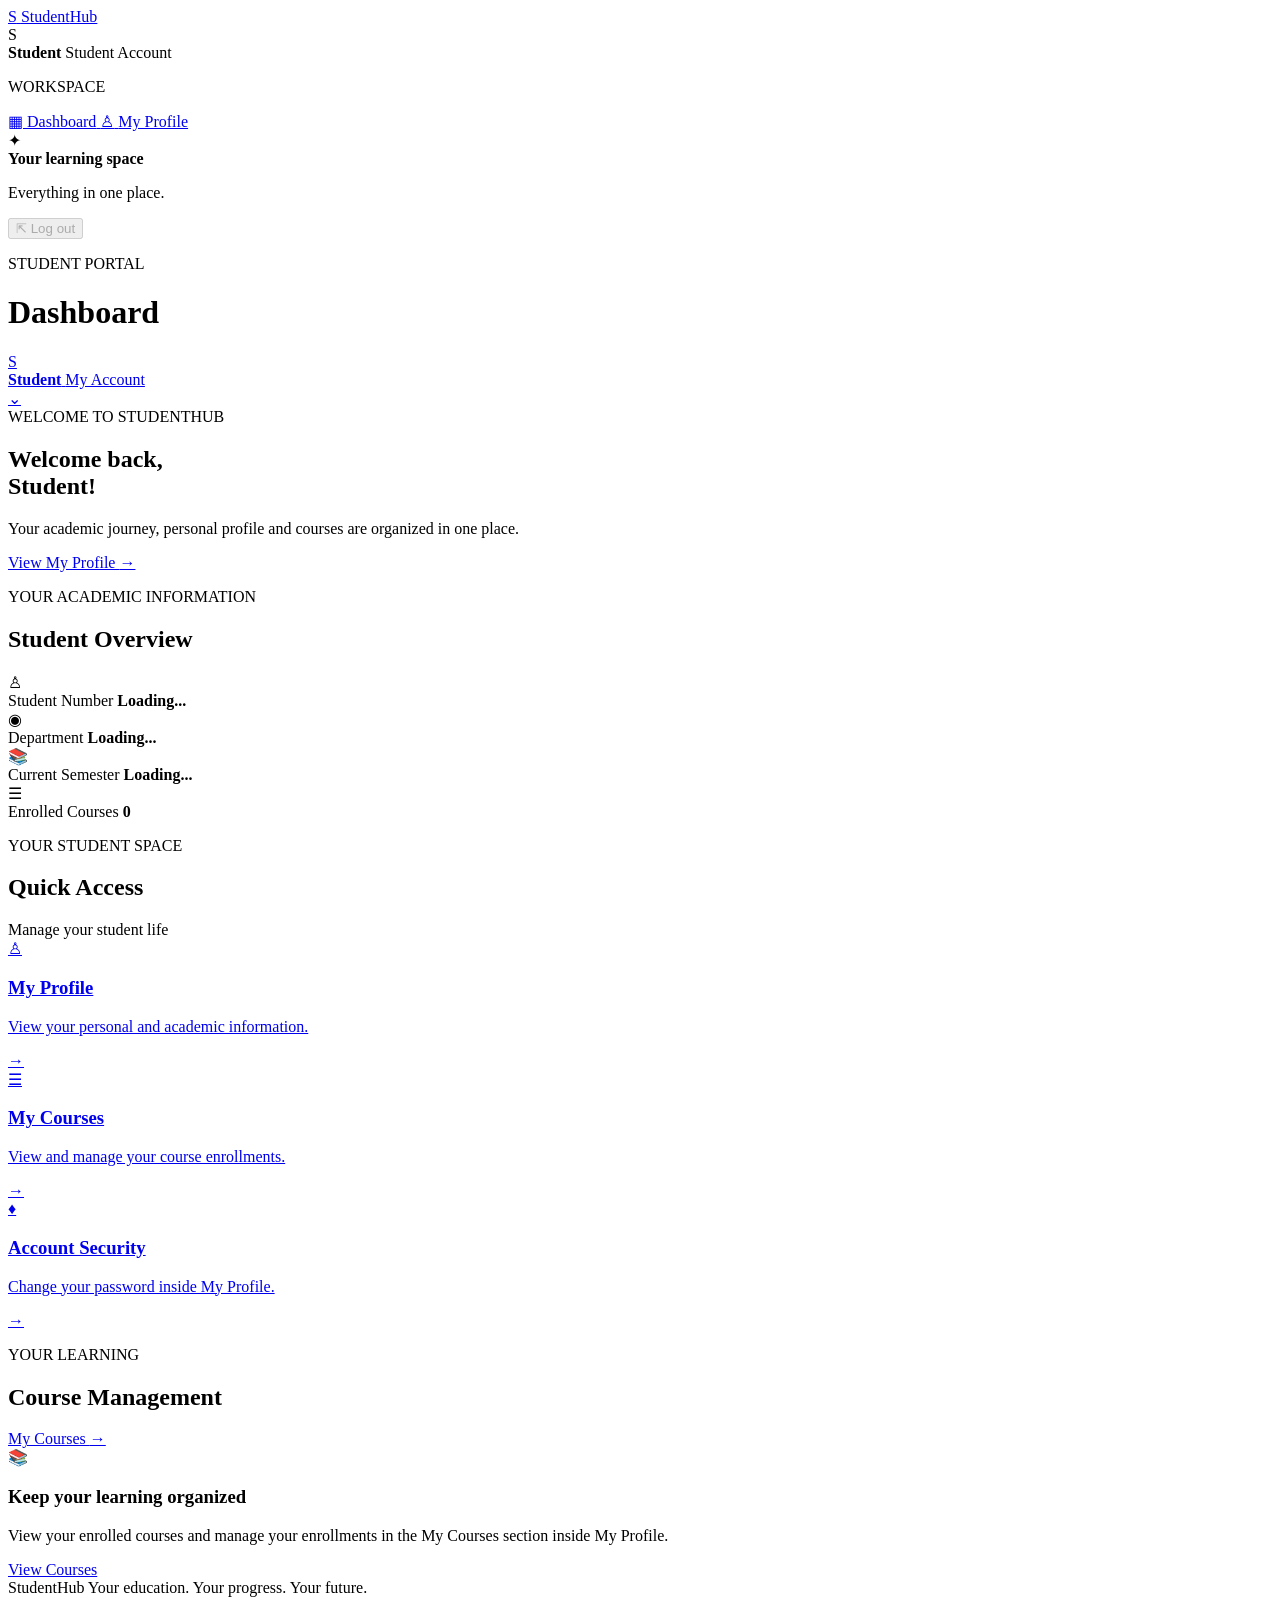
==== src/main/resources/static/dashboard.html @ e9e197cc "Initial commit: StudentHub student management portal" ====
<!DOCTYPE html>
<html lang="en">
<head>
    <meta charset="UTF-8">
    <meta name="viewport" content="width=device-width, initial-scale=1.0">

    <title>StudentHub | Dashboard</title>

    <link rel="stylesheet" href="/css/dashboard.css?v=20261020-welcome1">
    <script src="/js/dashboard.js?v=20261020-welcome1" defer></script>
</head>

<body>

<div class="app-layout">

    <!-- Sidebar -->
    <aside class="sidebar">

        <a href="/" class="brand">
            <span class="brand-icon">S</span>
            <span>Student<span class="brand-accent">Hub</span></span>
        </a>

        <div class="student-mini-profile">
            <div class="avatar">S</div>

            <div class="mini-profile-text">
                <strong id="sidebarStudentName">Student</strong>
                <span>Student Account</span>
            </div>
        </div>

        <p class="nav-label">WORKSPACE</p>

        <nav class="sidebar-nav">
            <a href="/dashboard.html" class="nav-item active">
                <span class="nav-icon">&#9638;</span>
                <span>Dashboard</span>
            </a>

            <a href="/profile.html" class="nav-item">
                <span class="nav-icon">&#9817;</span>
                <span>My Profile</span>
            </a>
        </nav>

        <div class="sidebar-bottom">

            <div class="sidebar-info">
                <span class="sidebar-info-icon">&#10022;</span>

                <div>
                    <strong>Your learning space</strong>
                    <p>Everything in one place.</p>
                </div>
            </div>

            <form id="logoutForm" action="/logout" method="post">

                <input
                    type="hidden"
                    name="_csrf"
                    id="logoutCsrfToken"
                    value="">

                <button
                    type="submit"
                    id="logoutButton"
                    class="nav-item logout-item"
                    disabled>

                    <span class="nav-icon">&#8689;</span>
                    <span>Log out</span>
                </button>

            </form>

        </div>
    </aside>

    <!-- Main content -->
    <main class="main-content">

        <header class="topbar">

            <div>
                <p class="eyebrow">STUDENT PORTAL</p>
                <h1>Dashboard</h1>
            </div>

            <a href="/profile.html" class="account-chip">

                <div class="account-avatar">S</div>

                <div class="account-text">
                    <strong id="topbarStudentName">Student</strong>
                    <span>My Account</span>
                </div>

                <span class="account-arrow">&#8964;</span>

            </a>

        </header>

        <!-- Welcome banner with supplied background image -->
        <section class="welcome-banner">

            <div class="welcome-copy">

                <span class="welcome-tag">WELCOME TO STUDENTHUB</span>

                <h2>
                    Welcome back,<br>
                    <span id="welcomeStudentName">Student!</span>
                </h2>

                <p>
                    Your academic journey, personal profile and courses
                    are organized in one place.
                </p>

                <a href="/profile.html" class="banner-button">
                    View My Profile <span>&rarr;</span>
                </a>

            </div>

        </section>

        <!-- Student overview -->
        <section class="overview-section">

            <div class="section-heading">
                <div>
                    <p class="eyebrow">YOUR ACADEMIC INFORMATION</p>
                    <h2>Student Overview</h2>
                </div>
            </div>

            <p
                id="dashboardMessage"
                class="dashboard-message"
                role="status"
                aria-live="polite"
                hidden>
            </p>

            <div class="overview-grid">

                <article class="overview-card">
                    <div class="overview-icon student-icon">&#9817;</div>

                    <div>
                        <span class="overview-label">Student Number</span>
                        <strong id="studentNumber">Loading...</strong>
                    </div>
                </article>

                <article class="overview-card">
                    <div class="overview-icon department-icon">&#9673;</div>

                    <div>
                        <span class="overview-label">Department</span>
                        <strong id="studentDepartment">Loading...</strong>
                    </div>
                </article>

                <article class="overview-card">
                    <div class="overview-icon semester-icon">&#128218;</div>

                    <div>
                        <span class="overview-label">Current Semester</span>
                        <strong id="studentSemester">Loading...</strong>
                    </div>
                </article>

                <article class="overview-card">
                    <div class="overview-icon courses-icon">&#9776;</div>

                    <div>
                        <span class="overview-label">Enrolled Courses</span>
                        <strong id="enrolledCourseCount">0</strong>
                    </div>
                </article>

            </div>
        </section>

        <!-- Quick access -->
        <section class="quick-section">

            <div class="section-heading">
                <div>
                    <p class="eyebrow">YOUR STUDENT SPACE</p>
                    <h2>Quick Access</h2>
                </div>

                <span class="section-note">Manage your student life</span>
            </div>

            <div class="quick-grid">

                <a href="/profile.html#details" class="quick-card">
                    <div class="quick-icon profile-icon">&#9817;</div>

                    <div class="quick-card-content">
                        <h3>My Profile</h3>
                        <p>View your personal and academic information.</p>
                    </div>

                    <span class="card-arrow">&rarr;</span>
                </a>

                <a href="/profile.html#courses" class="quick-card">
                    <div class="quick-icon courses-icon">&#9776;</div>

                    <div class="quick-card-content">
                        <h3>My Courses</h3>
                        <p>View and manage your course enrollments.</p>
                    </div>

                    <span class="card-arrow">&rarr;</span>
                </a>

                <a href="/profile.html#password" class="quick-card">
                    <div class="quick-icon security-icon">&#9830;</div>

                    <div class="quick-card-content">
                        <h3>Account Security</h3>
                        <p>Change your password inside My Profile.</p>
                    </div>

                    <span class="card-arrow">&rarr;</span>
                </a>

            </div>
        </section>

        <!-- Course information -->
        <section class="courses-section">

            <div class="section-heading">
                <div>
                    <p class="eyebrow">YOUR LEARNING</p>
                    <h2>Course Management</h2>
                </div>

                <a href="/profile.html#courses" class="text-link">
                    My Courses <span>&rarr;</span>
                </a>
            </div>

            <div class="course-summary">

                <div class="course-summary-icon">&#128218;</div>

                <div class="course-summary-content">
                    <h3>Keep your learning organized</h3>

                    <p>
                        View your enrolled courses and manage your
                        enrollments in the My Courses section inside My Profile.
                    </p>
                </div>

                <a href="/profile.html#courses" class="outline-button">
                    View Courses
                </a>

            </div>
        </section>

        <footer class="dashboard-footer">
            <span>StudentHub</span>
            <span>Your education. Your progress. Your future.</span>
        </footer>

    </main>
</div>

<!-- Get CSRF token for the logout POST request -->
<script>
document.addEventListener("DOMContentLoaded", function () {

    const tokenInput = document.getElementById("logoutCsrfToken");
    const logoutButton = document.getElementById("logoutButton");

    fetch("/api/auth/csrf", {
        method: "GET",
        credentials: "same-origin",
        headers: {
            "Accept": "application/json"
        }
    })
    .then(function (response) {
        if (!response.ok) {
            throw new Error("Unable to obtain CSRF token.");
        }

        return response.json();
    })
    .then(function (data) {
        tokenInput.value = data.token;
        logoutButton.disabled = false;
    })
    .catch(function (error) {
        console.error("Logout preparation failed:", error);
        logoutButton.disabled = true;
    });

});
</script>

</body>
</html>
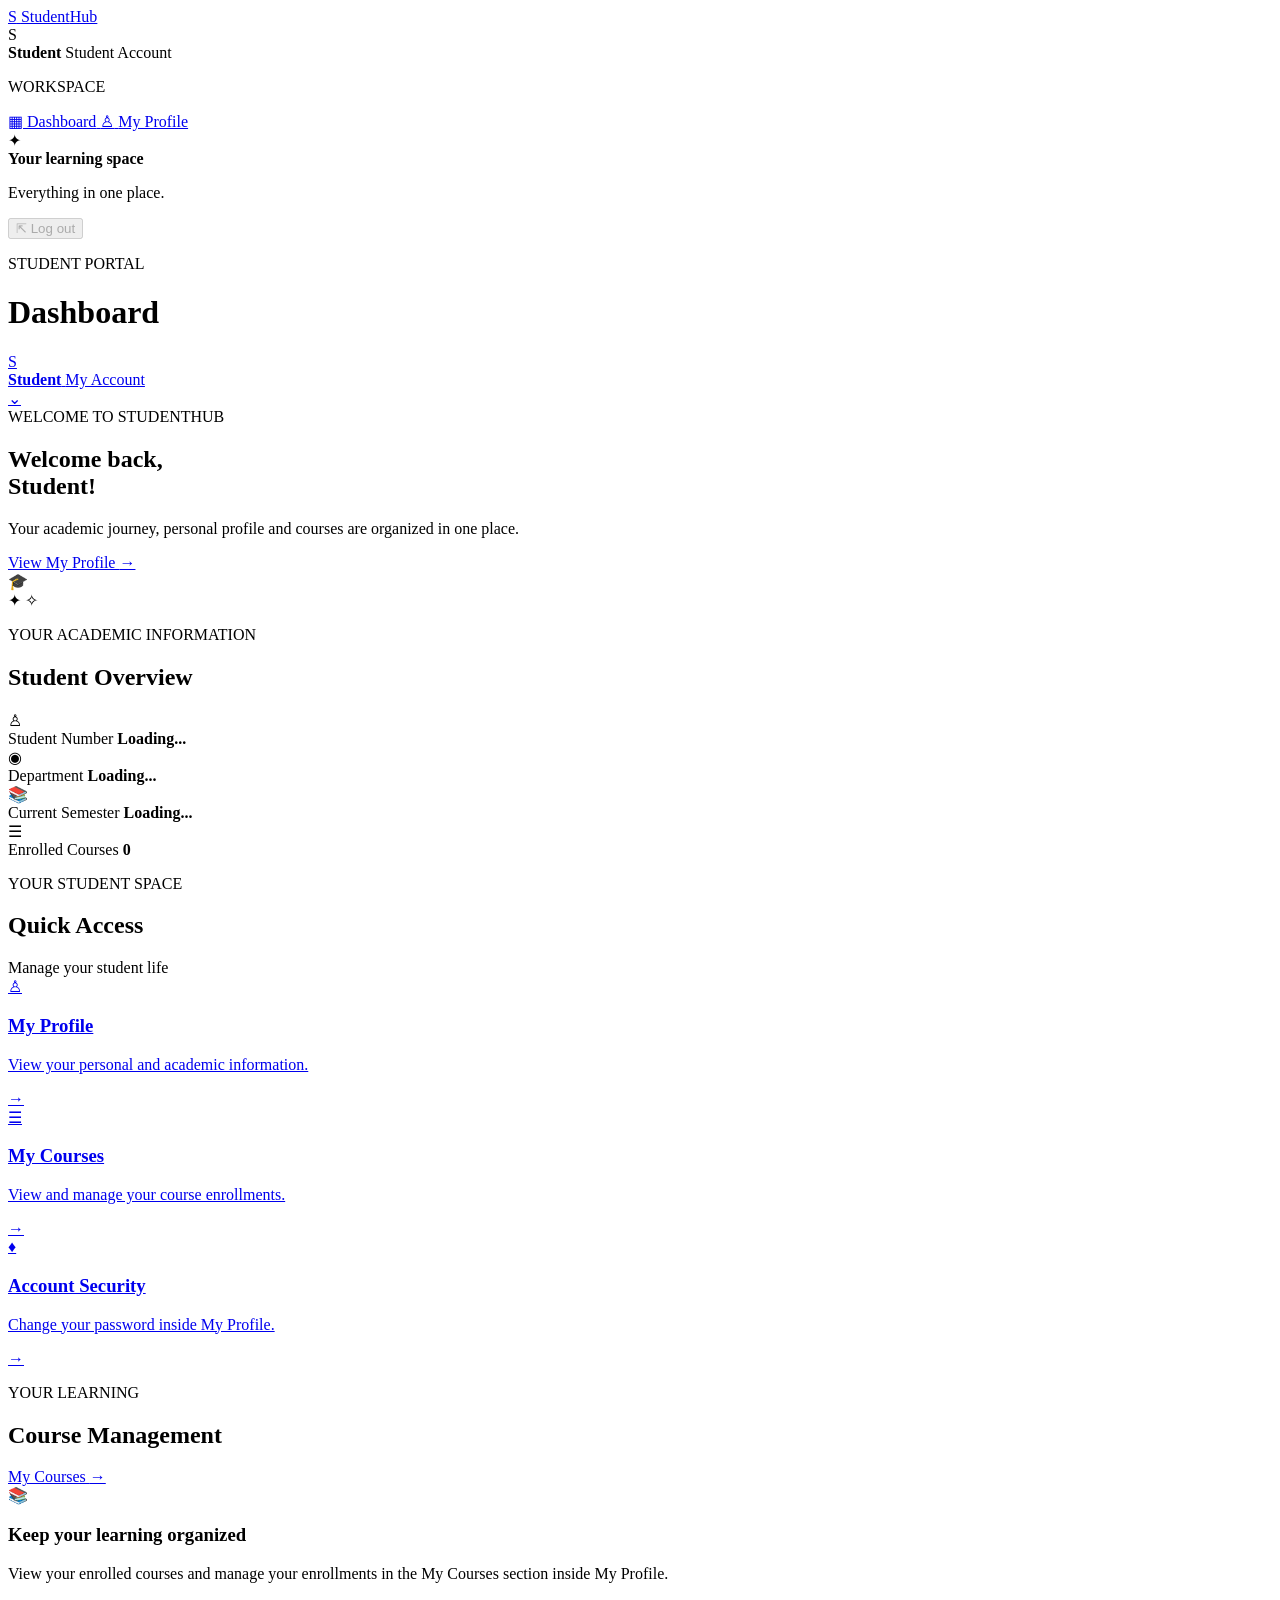
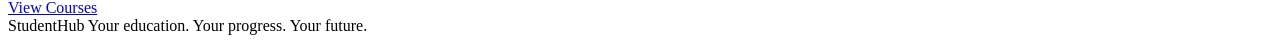
==== commit f0795563: "img" ====
--- a/src/main/resources/static/dashboard.html
+++ b/src/main/resources/static/dashboard.html
@@ -1,22 +1,20 @@
+
 <!DOCTYPE html>
 <html lang="en">
 <head>
     <meta charset="UTF-8">
     <meta name="viewport" content="width=device-width, initial-scale=1.0">
-
     <title>StudentHub | Dashboard</title>
 
-    <link rel="stylesheet" href="/css/dashboard.css?v=20261020-welcome1">
-    <script src="/js/dashboard.js?v=20261020-welcome1" defer></script>
+    <link rel="stylesheet" href="/css/dashboard.css?v=20261020-hamburger2">
+    <script src="/js/dashboard.js?v=20261020-hamburger2" defer></script>
 </head>
 
 <body>
-
 <div class="app-layout">
 
     <!-- Sidebar -->
     <aside class="sidebar">
-
         <a href="/" class="brand">
             <span class="brand-icon">S</span>
             <span>Student<span class="brand-accent">Hub</span></span>
@@ -24,7 +22,6 @@
 
         <div class="student-mini-profile">
             <div class="avatar">S</div>
-
             <div class="mini-profile-text">
                 <strong id="sidebarStudentName">Student</strong>
                 <span>Student Account</span>
@@ -46,10 +43,8 @@
         </nav>
 
         <div class="sidebar-bottom">
-
             <div class="sidebar-info">
                 <span class="sidebar-info-icon">&#10022;</span>
-
                 <div>
                     <strong>Your learning space</strong>
                     <p>Everything in one place.</p>
@@ -57,7 +52,6 @@
             </div>
 
             <form id="logoutForm" action="/logout" method="post">
-
                 <input
                     type="hidden"
                     name="_csrf"
@@ -69,13 +63,10 @@
                     id="logoutButton"
                     class="nav-item logout-item"
                     disabled>
-
                     <span class="nav-icon">&#8689;</span>
                     <span>Log out</span>
                 </button>
-
             </form>
-
         </div>
     </aside>
 
@@ -83,32 +74,24 @@
     <main class="main-content">
 
         <header class="topbar">
-
             <div>
                 <p class="eyebrow">STUDENT PORTAL</p>
                 <h1>Dashboard</h1>
             </div>
 
             <a href="/profile.html" class="account-chip">
-
                 <div class="account-avatar">S</div>
-
                 <div class="account-text">
                     <strong id="topbarStudentName">Student</strong>
                     <span>My Account</span>
                 </div>
-
                 <span class="account-arrow">&#8964;</span>
-
             </a>
-
         </header>
 
-        <!-- Welcome banner with supplied background image -->
+        <!-- Welcome banner -->
         <section class="welcome-banner">
-
             <div class="welcome-copy">
-
                 <span class="welcome-tag">WELCOME TO STUDENTHUB</span>
 
                 <h2>
@@ -124,14 +107,22 @@
                 <a href="/profile.html" class="banner-button">
                     View My Profile <span>&rarr;</span>
                 </a>
-
-            </div>
-
+            </div>
+
+            <div class="welcome-art" aria-hidden="true">
+                <div class="art-circle circle-one"></div>
+                <div class="art-circle circle-two"></div>
+                <div class="cap-card">
+                    <span class="cap-emoji">&#127891;</span>
+                </div>
+                <span class="art-star star-one">&#10022;</span>
+                <span class="art-star star-two">&#10023;</span>
+                <span class="art-dot"></span>
+            </div>
         </section>
 
         <!-- Student overview -->
         <section class="overview-section">
-
             <div class="section-heading">
                 <div>
                     <p class="eyebrow">YOUR ACADEMIC INFORMATION</p>
@@ -144,14 +135,11 @@
                 class="dashboard-message"
                 role="status"
                 aria-live="polite"
-                hidden>
-            </p>
+                hidden></p>
 
             <div class="overview-grid">
-
                 <article class="overview-card">
                     <div class="overview-icon student-icon">&#9817;</div>
-
                     <div>
                         <span class="overview-label">Student Number</span>
                         <strong id="studentNumber">Loading...</strong>
@@ -160,7 +148,6 @@
 
                 <article class="overview-card">
                     <div class="overview-icon department-icon">&#9673;</div>
-
                     <div>
                         <span class="overview-label">Department</span>
                         <strong id="studentDepartment">Loading...</strong>
@@ -169,7 +156,6 @@
 
                 <article class="overview-card">
                     <div class="overview-icon semester-icon">&#128218;</div>
-
                     <div>
                         <span class="overview-label">Current Semester</span>
                         <strong id="studentSemester">Loading...</strong>
@@ -178,69 +164,56 @@
 
                 <article class="overview-card">
                     <div class="overview-icon courses-icon">&#9776;</div>
-
                     <div>
                         <span class="overview-label">Enrolled Courses</span>
                         <strong id="enrolledCourseCount">0</strong>
                     </div>
                 </article>
-
             </div>
         </section>
 
         <!-- Quick access -->
         <section class="quick-section">
-
             <div class="section-heading">
                 <div>
                     <p class="eyebrow">YOUR STUDENT SPACE</p>
                     <h2>Quick Access</h2>
                 </div>
-
                 <span class="section-note">Manage your student life</span>
             </div>
 
             <div class="quick-grid">
-
                 <a href="/profile.html#details" class="quick-card">
                     <div class="quick-icon profile-icon">&#9817;</div>
-
                     <div class="quick-card-content">
                         <h3>My Profile</h3>
                         <p>View your personal and academic information.</p>
                     </div>
-
                     <span class="card-arrow">&rarr;</span>
                 </a>
 
                 <a href="/profile.html#courses" class="quick-card">
                     <div class="quick-icon courses-icon">&#9776;</div>
-
                     <div class="quick-card-content">
                         <h3>My Courses</h3>
                         <p>View and manage your course enrollments.</p>
                     </div>
-
                     <span class="card-arrow">&rarr;</span>
                 </a>
 
                 <a href="/profile.html#password" class="quick-card">
                     <div class="quick-icon security-icon">&#9830;</div>
-
                     <div class="quick-card-content">
                         <h3>Account Security</h3>
                         <p>Change your password inside My Profile.</p>
                     </div>
-
                     <span class="card-arrow">&rarr;</span>
                 </a>
-
             </div>
         </section>
 
         <!-- Course information -->
         <section class="courses-section">
-
             <div class="section-heading">
                 <div>
                     <p class="eyebrow">YOUR LEARNING</p>
@@ -253,12 +226,10 @@
             </div>
 
             <div class="course-summary">
-
                 <div class="course-summary-icon">&#128218;</div>
 
                 <div class="course-summary-content">
                     <h3>Keep your learning organized</h3>
-
                     <p>
                         View your enrolled courses and manage your
                         enrollments in the My Courses section inside My Profile.
@@ -268,7 +239,6 @@
                 <a href="/profile.html#courses" class="outline-button">
                     View Courses
                 </a>
-
             </div>
         </section>
 
@@ -276,14 +246,12 @@
             <span>StudentHub</span>
             <span>Your education. Your progress. Your future.</span>
         </footer>
-
     </main>
 </div>
 
-<!-- Get CSRF token for the logout POST request -->
+<!-- Obtain the CSRF token required for the logout POST request -->
 <script>
 document.addEventListener("DOMContentLoaded", function () {
-
     const tokenInput = document.getElementById("logoutCsrfToken");
     const logoutButton = document.getElementById("logoutButton");
 
@@ -309,9 +277,8 @@
         console.error("Logout preparation failed:", error);
         logoutButton.disabled = true;
     });
-
 });
 </script>
 
 </body>
-</html>+</html>
